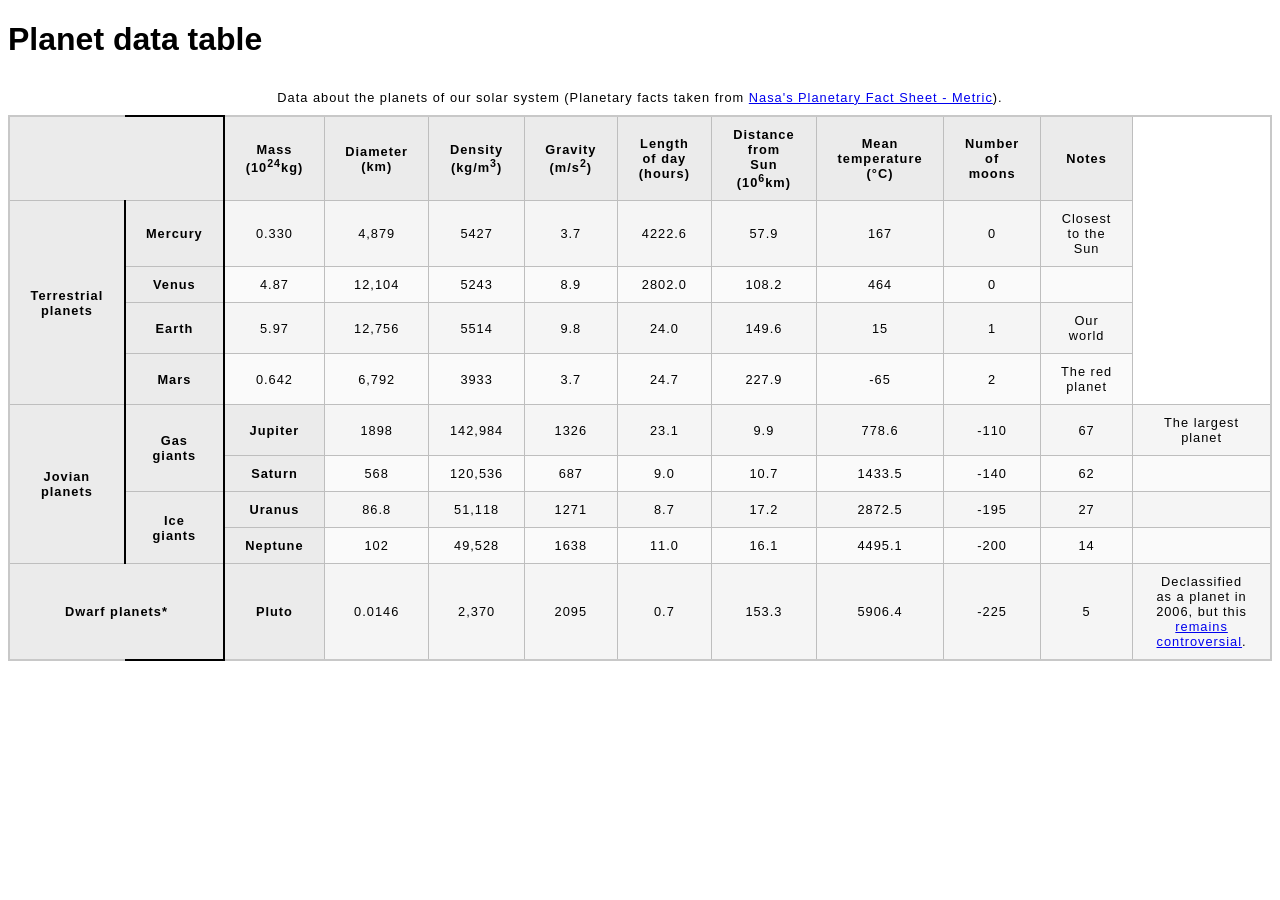
==== planet-data-table/index.html @ feffa548 "updated large chunk of code" ====
<!--
Name: Shaikh Ahmed
File: index.html
Date: 10-09-2026
index file for planet data exercise
-->
<!doctype html>
<html lang="en-US">
  <head>
    <meta charset="utf-8" />
    <meta name="viewport" content="width=device-width" />
    <title>Planet data table</title>
    <link href="style.css" rel="stylesheet" type="text/css" />
  </head>
  <body>
    <h1>Planet data table</h1>
  </body>
</html>
<table>
  <caption>Data about the planets of our solar system (Planetary facts taken from <a href="http://nssdc.gsfc.nasa.gov/planetary/factsheet/">Nasa's Planetary Fact Sheet - Metric</a>).</caption>
  <colgroup>
    <col>
    <col class="column-border">
    <col span="8">
  </colgroup>
  <thead>
    <tr>
      <!-- First header cell is blank and spans the 2 row-heading columns -->
      <th colspan="2" scope="col"></th>
      <th scope="col">Mass (10<sup>24</sup>kg)</th>
      <th scope="col">Diameter (km)</th>
      <th scope="col">Density (kg/m<sup>3</sup>)</th>
      <th scope="col">Gravity (m/s<sup>2</sup>)</th>
      <th scope="col">Length of day (hours)</th>
      <th scope="col">Distance from Sun (10<sup>6</sup>km)</th>
      <th scope="col">Mean temperature (°C)</th>
      <th scope="col">Number of moons</th>
      <th scope="col">Notes</th>
    </tr>
  </thead>
  <tbody>
    <!-- Terrestrial Planets -->
    <tr>
      <th rowspan="4" scope="rowgroup">Terrestrial planets</th>
      <th scope="row">Mercury</th>
      <td>0.330</td>
      <td>4,879</td>
      <td>5427</td>
      <td>3.7</td>
      <td>4222.6</td>
      <td>57.9</td>
      <td>167</td>
      <td>0</td>
      <td>Closest to the Sun</td>
    </tr>
    <tr>
      <th scope="row">Venus</th>
      <td>4.87</td>
      <td>12,104</td>
      <td>5243</td>
      <td>8.9</td>
      <td>2802.0</td>
      <td>108.2</td>
      <td>464</td>
      <td>0</td>
      <td></td>
    </tr>
    <tr>
      <th scope="row">Earth</th>
      <td>5.97</td>
      <td>12,756</td>
      <td>5514</td>
      <td>9.8</td>
      <td>24.0</td>
      <td>149.6</td>
      <td>15</td>
      <td>1</td>
      <td>Our world</td>
    </tr>
    <tr>
      <th scope="row">Mars</th>
      <td>0.642</td>
      <td>6,792</td>
      <td>3933</td>
      <td>3.7</td>
      <td>24.7</td>
      <td>227.9</td>
      <td>-65</td>
      <td>2</td>
      <td>The red planet</td>
    </tr>
    
    <!-- Jovian Planets -->
    <tr>
      <th rowspan="4" scope="rowgroup">Jovian planets</th>
      <th rowspan="2" scope="rowgroup">Gas giants</th>
      <th scope="row">Jupiter</th>
      <td>1898</td>
      <td>142,984</td>
      <td>1326</td>
      <td>23.1</td>
      <td>9.9</td>
      <td>778.6</td>
      <td>-110</td>
      <td>67</td>
      <td>The largest planet</td>
    </tr>
    <tr>
      <th scope="row">Saturn</th>
      <td>568</td>
      <td>120,536</td>
      <td>687</td>
      <td>9.0</td>
      <td>10.7</td>
      <td>1433.5</td>
      <td>-140</td>
      <td>62</td>
      <td></td>
    </tr>
    <tr>
      <th rowspan="2" scope="rowgroup">Ice giants</th>
      <th scope="row">Uranus</th>
      <td>86.8</td>
      <td>51,118</td>
      <td>1271</td>
      <td>8.7</td>
      <td>17.2</td>
      <td>2872.5</td>
      <td>-195</td>
      <td>27</td>
      <td></td>
    </tr>
    <tr>
      <th scope="row">Neptune</th>
      <td>102</td>
      <td>49,528</td>
      <td>1638</td>
      <td>11.0</td>
      <td>16.1</td>
      <td>4495.1</td>
      <td>-200</td>
      <td>14</td>
      <td></td>
    </tr>

    <!-- Dwarf Planets -->
    <tr>
      <th colspan="2" scope="rowgroup">Dwarf planets*</th>
      <th scope="row">Pluto</th>
      <td>0.0146</td>
      <td>2,370</td>
      <td>2095</td>
      <td>0.7</td>
      <td>153.3</td>
      <td>5906.4</td>
      <td>-225</td>
      <td>5</td>
      <td>Declassified as a planet in 2006, but this <a href="http://www.usatoday.com/story/tech/2014/10/02/pluto-planet-solar-system/16578959/">remains controversial</a>.</td>
    </tr>
  </tbody>
</table>
---- planet-data-table/style.css ----
/*
Name: Shaikh Ahmed
File: style.css
Date: 10-09-2026
style file for planet data exercise
*/

html {
  font-family: sans-serif;
}

table {
  border-collapse: collapse;
  border: 2px solid rgb(200 200 200);
  letter-spacing: 1px;
  font-size: 0.8rem;
}

td,
th {
  border: 1px solid rgb(190 190 190);
  padding: 10px 20px;
}

th {
  background-color: rgb(235 235 235);
}

td {
  text-align: center;
}

tr:nth-child(even) td {
  background-color: rgb(250 250 250);
}

tr:nth-child(odd) td {
  background-color: rgb(245 245 245);
}

caption {
  padding: 10px;
}

.column-border {
  border: 2px solid black;
}
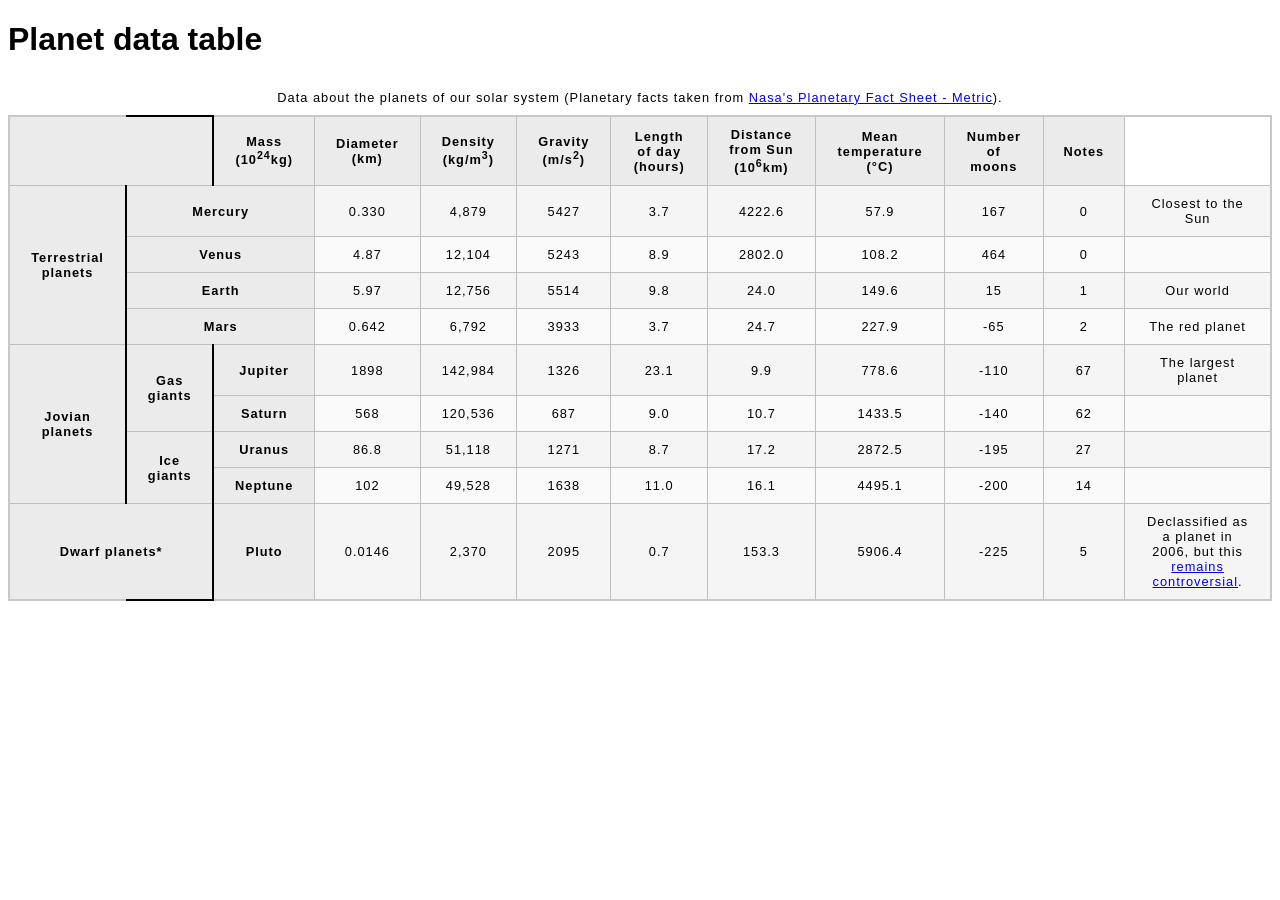
==== commit 06181dc7: "Update index.html tbody update" ====
--- a/planet-data-table/index.html
+++ b/planet-data-table/index.html
@@ -14,35 +14,32 @@
   </head>
   <body>
     <h1>Planet data table</h1>
-  </body>
-</html>
 <table>
   <caption>Data about the planets of our solar system (Planetary facts taken from <a href="http://nssdc.gsfc.nasa.gov/planetary/factsheet/">Nasa's Planetary Fact Sheet - Metric</a>).</caption>
-  <colgroup>
-    <col>
-    <col class="column-border">
-    <col span="8">
-  </colgroup>
+<colgroup>
+  <col>
+  <col class="column-border">
+  <col span="10">
+</colgroup>
   <thead>
-    <tr>
-      <!-- First header cell is blank and spans the 2 row-heading columns -->
-      <th colspan="2" scope="col"></th>
-      <th scope="col">Mass (10<sup>24</sup>kg)</th>
-      <th scope="col">Diameter (km)</th>
-      <th scope="col">Density (kg/m<sup>3</sup>)</th>
-      <th scope="col">Gravity (m/s<sup>2</sup>)</th>
-      <th scope="col">Length of day (hours)</th>
-      <th scope="col">Distance from Sun (10<sup>6</sup>km)</th>
-      <th scope="col">Mean temperature (°C)</th>
-      <th scope="col">Number of moons</th>
-      <th scope="col">Notes</th>
-    </tr>
-  </thead>
+  <tr>
+    <th colspan="2" scope="col"></th>
+    <th scope="col">Mass (10<sup>24</sup>kg)</th>
+    <th scope="col">Diameter (km)</th>
+    <th scope="col">Density (kg/m<sup>3</sup>)</th>
+    <th scope="col">Gravity (m/s<sup>2</sup>)</th>
+    <th scope="col">Length of day (hours)</th>
+    <th scope="col">Distance from Sun (10<sup>6</sup>km)</th>
+    <th scope="col">Mean temperature (°C)</th>
+    <th scope="col">Number of moons</th>
+    <th scope="col">Notes</th>
+  </tr>
+</thead>
   <tbody>
     <!-- Terrestrial Planets -->
     <tr>
       <th rowspan="4" scope="rowgroup">Terrestrial planets</th>
-      <th scope="row">Mercury</th>
+      <th colspan="2" scope="row">Mercury</th>
       <td>0.330</td>
       <td>4,879</td>
       <td>5427</td>
@@ -54,7 +51,7 @@
       <td>Closest to the Sun</td>
     </tr>
     <tr>
-      <th scope="row">Venus</th>
+      <th colspan="2" scope="row">Venus</th>
       <td>4.87</td>
       <td>12,104</td>
       <td>5243</td>
@@ -66,7 +63,7 @@
       <td></td>
     </tr>
     <tr>
-      <th scope="row">Earth</th>
+      <th colspan="2" scope="row">Earth</th>
       <td>5.97</td>
       <td>12,756</td>
       <td>5514</td>
@@ -78,7 +75,7 @@
       <td>Our world</td>
     </tr>
     <tr>
-      <th scope="row">Mars</th>
+      <th colspan="2" scope="row">Mars</th>
       <td>0.642</td>
       <td>6,792</td>
       <td>3933</td>
@@ -158,4 +155,6 @@
       <td>Declassified as a planet in 2006, but this <a href="http://www.usatoday.com/story/tech/2014/10/02/pluto-planet-solar-system/16578959/">remains controversial</a>.</td>
     </tr>
   </tbody>
-</table>+</table>
+</body>
+</html>
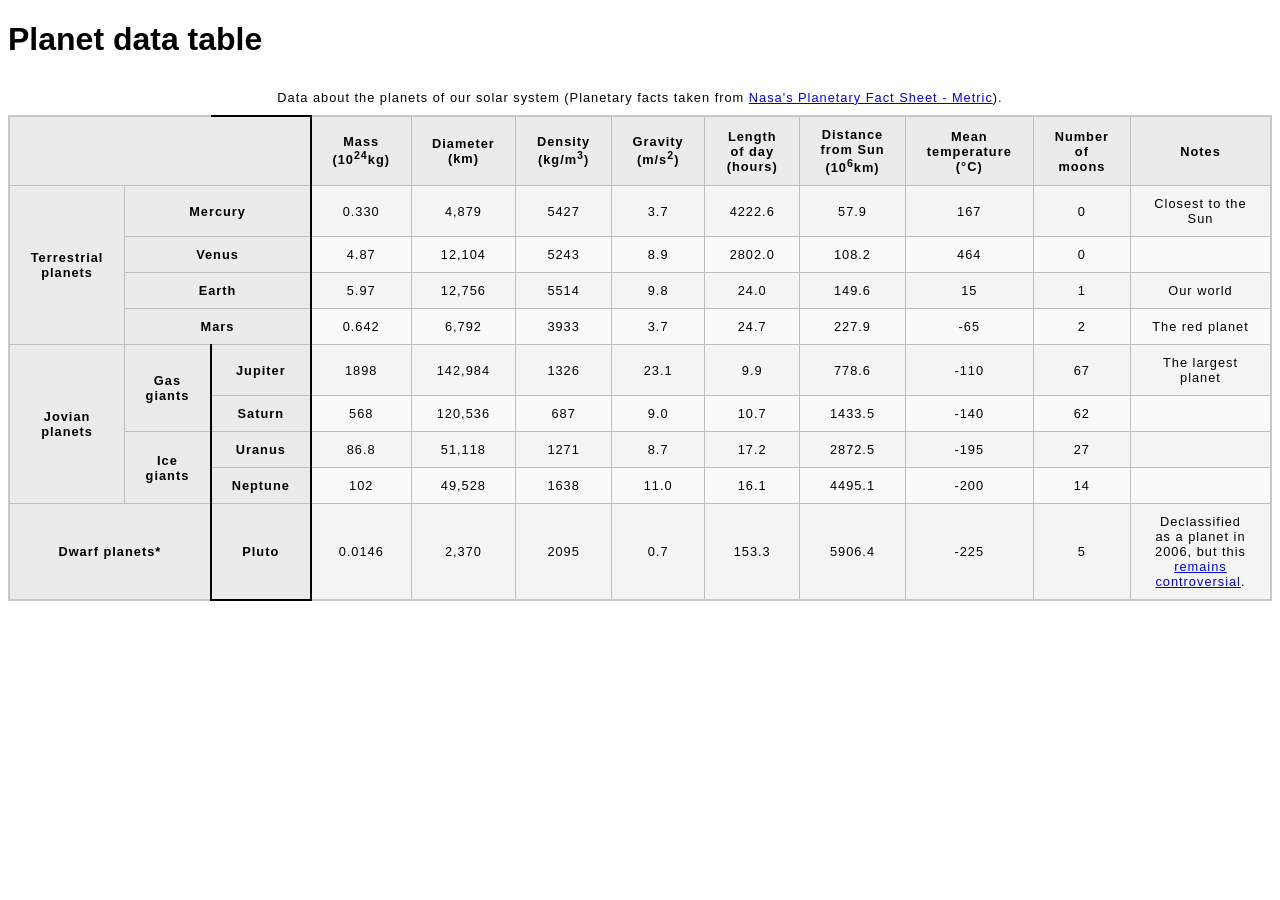
==== commit 425b7640: "Update index.html final edit to full code" ====
--- a/planet-data-table/index.html
+++ b/planet-data-table/index.html
@@ -16,25 +16,26 @@
     <h1>Planet data table</h1>
 <table>
   <caption>Data about the planets of our solar system (Planetary facts taken from <a href="http://nssdc.gsfc.nasa.gov/planetary/factsheet/">Nasa's Planetary Fact Sheet - Metric</a>).</caption>
-<colgroup>
-  <col>
-  <col class="column-border">
-  <col span="10">
-</colgroup>
+  <colgroup>
+    <col>
+    <col>
+    <col class="column-border">
+    <col span="9">
+  </colgroup>
   <thead>
-  <tr>
-    <th colspan="2" scope="col"></th>
-    <th scope="col">Mass (10<sup>24</sup>kg)</th>
-    <th scope="col">Diameter (km)</th>
-    <th scope="col">Density (kg/m<sup>3</sup>)</th>
-    <th scope="col">Gravity (m/s<sup>2</sup>)</th>
-    <th scope="col">Length of day (hours)</th>
-    <th scope="col">Distance from Sun (10<sup>6</sup>km)</th>
-    <th scope="col">Mean temperature (°C)</th>
-    <th scope="col">Number of moons</th>
-    <th scope="col">Notes</th>
-  </tr>
-</thead>
+    <tr>
+      <th colspan="3" scope="col"></th>
+      <th scope="col">Mass (10<sup>24</sup>kg)</th>
+      <th scope="col">Diameter (km)</th>
+      <th scope="col">Density (kg/m<sup>3</sup>)</th>
+      <th scope="col">Gravity (m/s<sup>2</sup>)</th>
+      <th scope="col">Length of day (hours)</th>
+      <th scope="col">Distance from Sun (10<sup>6</sup>km)</th>
+      <th scope="col">Mean temperature (°C)</th>
+      <th scope="col">Number of moons</th>
+      <th scope="col">Notes</th>
+    </tr>
+  </thead>
   <tbody>
     <!-- Terrestrial Planets -->
     <tr>
@@ -86,7 +87,6 @@
       <td>2</td>
       <td>The red planet</td>
     </tr>
-    
     <!-- Jovian Planets -->
     <tr>
       <th rowspan="4" scope="rowgroup">Jovian planets</th>
@@ -139,7 +139,6 @@
       <td>14</td>
       <td></td>
     </tr>
-
     <!-- Dwarf Planets -->
     <tr>
       <th colspan="2" scope="rowgroup">Dwarf planets*</th>
